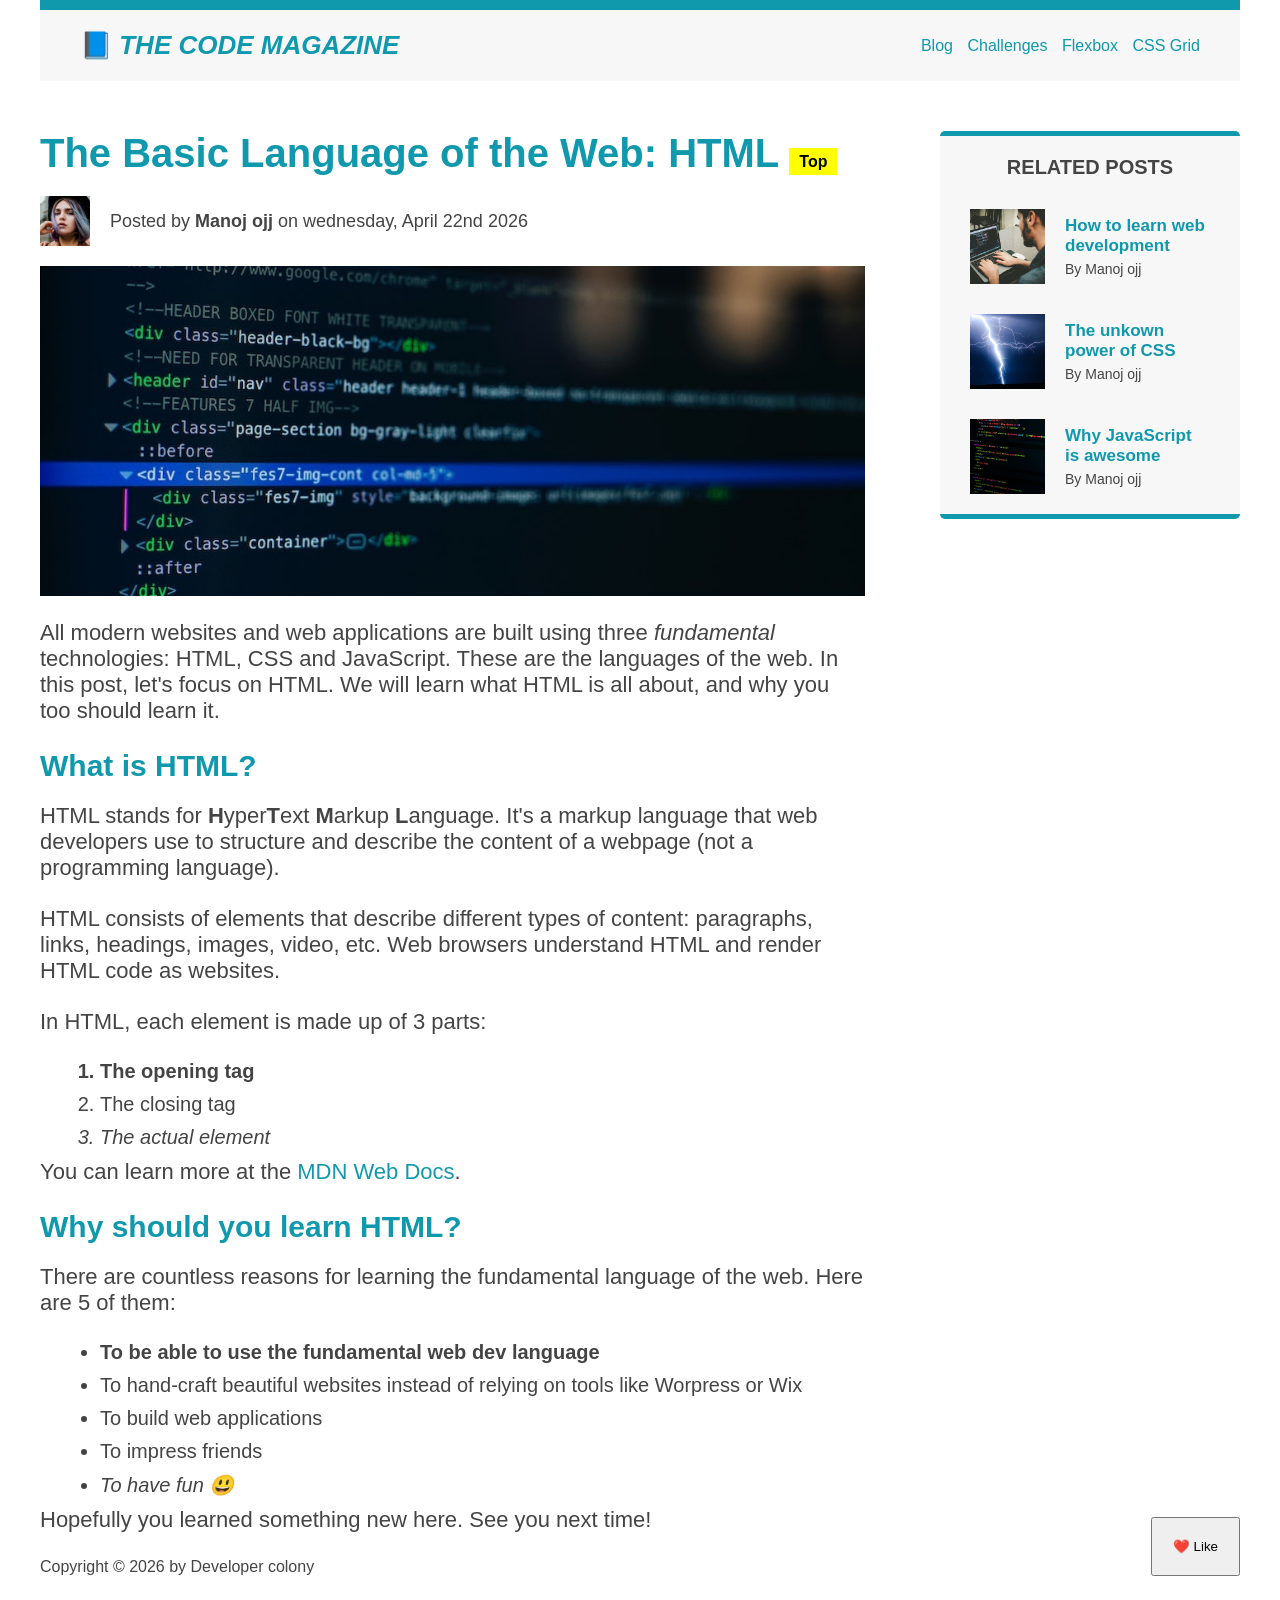
==== 03-CSS-Layouts/index.html @ 048b804e "CSS layouts" ====
<!doctype html>
<html lang="en">
  <head>
    <meta charset="UTF-8" />
    <title>The Basic Language Of The Web: HTML</title>
    <link rel="stylesheet" href="style.css" />
  </head>

  <body>
    <div class="container">
      <header class="main-header clear-fix">
        <h1>📘 The Code Magazine</h1>
        <nav>
          <a href="blog.html">Blog</a>
          <a href="challenges.html">Challenges</a>
          <a href="flexbox.html">Flexbox</a>
          <a href="css-grid.html">CSS Grid</a>
        </nav>
      </header>
      <div class="row">
        <article>
          <header>
            <h2>The Basic Language of the Web: HTML</h2>
            <div class="author-box">
              <img
                height="50"
                width="50"
                src="img/laura-jones.jpg"
                alt="Author picture"
                class="author-img"
              />
              <p id="author" class="author">
                Posted by <strong>Manoj ojj</strong> on wednesday, April 22nd
                2026
              </p>
            </div>
            <img
              class="post-img"
              height="200"
              width="500"
              src="img/post-img.jpg"
              alt="HTML code in screen"
            />
          </header>
          <p>
            All modern websites and web applications are built using three
            <em>fundamental</em> technologies: HTML, CSS and JavaScript. These
            are the languages of the web. In this post, let's focus on HTML. We
            will learn what HTML is all about, and why you too should learn it.
          </p>
          <h3>What is HTML?</h3>
          <p>
            HTML stands for <strong>H</strong>yper<strong>T</strong>ext
            <strong>M</strong>arkup <strong>L</strong>anguage. It's a markup
            language that web developers use to structure and describe the
            content of a webpage (not a programming language).
          </p>
          <p>
            HTML consists of elements that describe different types of content:
            paragraphs, links, headings, images, video, etc. Web browsers
            understand HTML and render HTML code as websites.
          </p>
          <p>In HTML, each element is made up of 3 parts:</p>
          <ol>
            <li>The opening tag</li>
            <li>The closing tag</li>
            <li>The actual element</li>
          </ol>
          <p>
            You can learn more at the
            <a
              href="https://developer.mozilla.org/en-US/docs/Web/HTML"
              target="_blank"
              >MDN Web Docs</a
            >.
          </p>
          <h3>Why should you learn HTML?</h3>
          <p>
            There are countless reasons for learning the fundamental language of
            the web. Here are 5 of them:
          </p>
          <ul>
            <li>To be able to use the fundamental web dev language</li>
            <li>
              To hand-craft beautiful websites instead of relying on tools like
              Worpress or Wix
            </li>
            <li>To build web applications</li>
            <li>To impress friends</li>
            <li>To have fun 😃</li>
          </ul>
          <p>Hopefully you learned something new here. See you next time!</p>
        </article>
        <aside>
          <h4>Related posts</h4>
          <ul class="related">
            <li class="related-post">
              <img
                src="img/related-1.jpg"
                alt="related post 1"
                height="75"
                width="75"
              />
              <div>
                <a href="#" class="related-link"
                  >How to learn web development</a
                >
                <p class="related-author">By Manoj ojj</p>
              </div>
            </li>
            <li class="related-post">
              <img
                src="img/related-2.jpg"
                alt="related post 1"
                height="75"
                width="75"
              />
              <div>
                <a href="#" class="related-link">The unkown power of CSS</a>
                <p class="related-author">By Manoj ojj</p>
              </div>
            </li>
            <li class="related-post">
              <img
                src="img/related-3.jpg"
                alt="related post 1"
                height="75"
                width="75"
              />
              <div>
                <a href="#" class="related-link">Why JavaScript is awesome</a>
                <p class="related-author">By Manoj ojj</p>
              </div>
            </li>
          </ul>
        </aside>
      </div>
      <footer>
        <p id="copyright">Copyright &copy; 2026 by Developer colony</p>
      </footer>
      <button>❤️ Like</button>
    </div>
  </body>
</html>
---- 03-CSS-Layouts/style.css ----
* {
  margin: 0;
  padding: 0;
  box-sizing: border-box;
}

body {
  font-family: sans-serif;
  color: #444;
}

.container {
  width: 1200px;
  margin: 0 auto;
  position: relative;
  border-top: 10px solid #1098ad;
}

button {
  padding: 20px;
  position: absolute;
  bottom: 0px;
  right: 0px;
  cursor: pointer;
}

.main-header {
  background-color: #f7f7f7;
  padding: 20px 40px;
  margin-bottom: 50px;
}

/* .clear-fix::after {
  clear: both;
  content: "";
  display: block;
} */

.post-img {
  margin-bottom: 20px;
  width: 100%;
  height: auto;
}

h1,
h2,
h3 {
  color: #1098ad;
}

h1 {
  font-size: 26px;
  text-transform: uppercase;
  font-style: italic;
  /* margin-bottom: 20px; */
  /* float: left; */
}

h1::first-letter {
  font-style: normal;
}

nav a {
  margin-right: 10px;
}

nav a:last-child {
  margin-right: 0;
}

h2 {
  font-size: 40px;
  margin-bottom: 20px;
  /* position: relative; */
}

h2::after {
  content: "Top";
  font-size: 16px;
  color: #000;
  background-color: yellow;
  padding: 5px 10px;
  margin-left: 10px;
  /* position: absolute; */
  top: -10px;
  right: -25px;
}

h3 {
  font-size: 30px;
  margin-bottom: 20px;
}

h4 {
  font-size: 20px;
  text-transform: uppercase;
  text-align: center;
  margin-bottom: 30px;
}

p {
  font-size: 22px;
  text-indent: 1.5;
  margin-bottom: 25px;
}

ul,
ol {
  margin-left: 60px;
}

li {
  font-size: 20px;
  margin-bottom: 10px;
}

/* li:last-child {
  margin: 0;
} */

#author {
  font-size: 18px;
}

#copyright {
  font-size: 16px;
}

.related-author {
  font-size: 18px;
  font-weight: bold;
}

.related {
  list-style: none;
  margin: 0;
}

aside {
  background-color: #f7f7f7;
  border-top: 5px solid #1098ad;
  border-bottom: 5px solid #1098ad;
  border-radius: 5px;
  padding: 20px 30px;
}

li:first-child {
  font-weight: bold;
}

li:last-child {
  font-style: italic;
}

a:link {
  color: #1098ad;
  text-decoration: none;
}

a:visited {
  color: #1098ad;
}

a:hover {
  color: orangered;
  text-decoration: underline orangered;
  font-weight: bold;
}

a:active {
  background-color: black;
  font-style: italic;
}

/* FLOAT */

/* .author-img {
  margin-bottom: 20px;
  float: left;
}

.author {
  margin-top: 15px;
  margin-left: 20px;
  float: left;
}

article {
  width: 825px;
  float: left;
}

aside {
  width: 300px;
  float: right;
}

footer {
  clear: both;
} */

/* FlexBox */

.main-header {
  display: flex;
  align-items: center;
  justify-content: space-between;
}

.author-box {
  display: flex;
  align-items: center;
  margin-bottom: 20px;
}

.author {
  margin-bottom: 0;
  margin-left: 20px;
}

.related-post {
  display: flex;
  align-items: center;
  gap: 20px;
  margin-bottom: 30px;
}
.related-post:last-child {
  margin-bottom: 0;
}

.related-author {
  margin-bottom: 0;
  font-size: 14px;
  font-weight: normal;
  font-style: normal;
}

.related-link:link {
  font-size: 17px;
  font-weight: bold;
  font-style: normal;
  margin-bottom: 5px;
  display: block;
}

.row {
  display: flex;
  gap: 75px;
  align-items: flex-start;
}

article {
  flex-shrink: 1;
}

aside {
  flex: 0 0 300px;
}
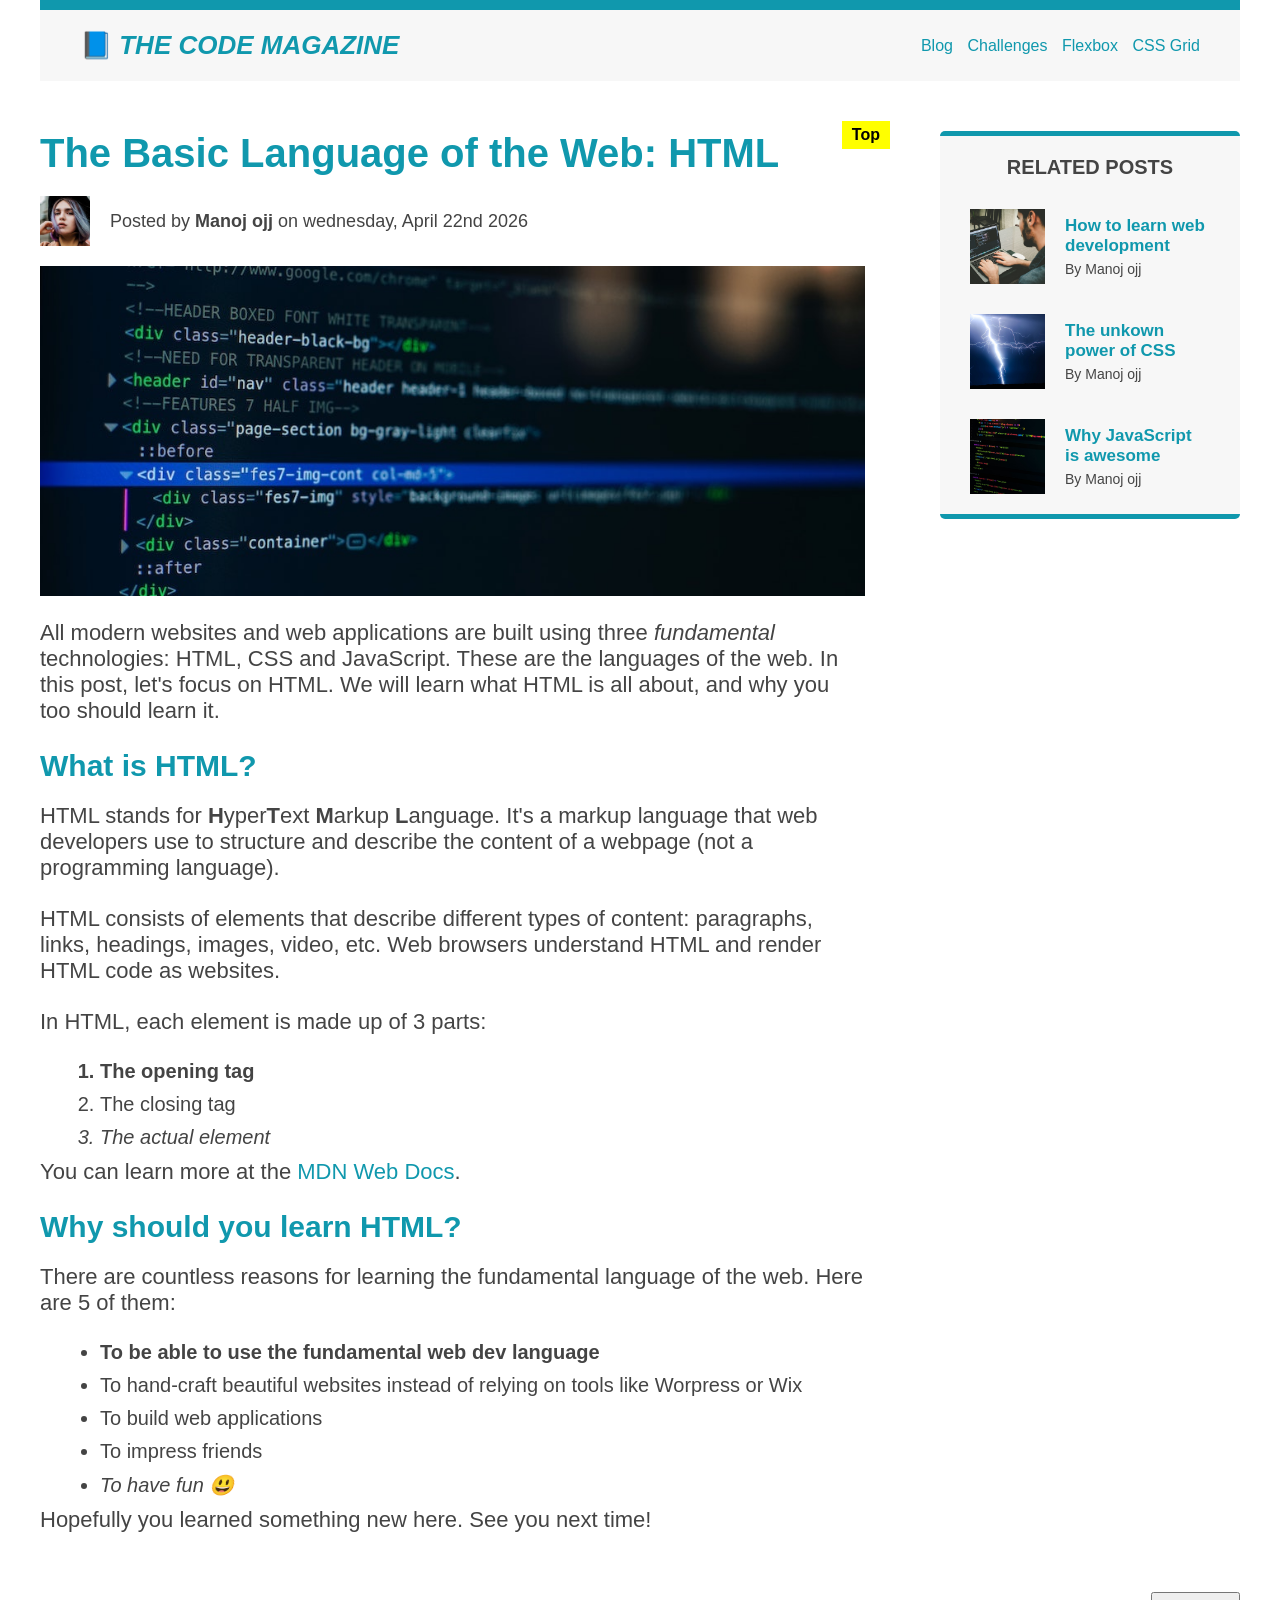
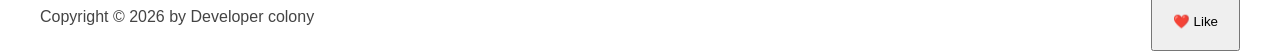
==== commit 78db8b40: "CSS layouts-Grid" ====
--- a/03-CSS-Layouts/index.html
+++ b/03-CSS-Layouts/index.html
@@ -17,124 +17,121 @@
           <a href="css-grid.html">CSS Grid</a>
         </nav>
       </header>
-      <div class="row">
-        <article>
-          <header>
-            <h2>The Basic Language of the Web: HTML</h2>
-            <div class="author-box">
-              <img
-                height="50"
-                width="50"
-                src="img/laura-jones.jpg"
-                alt="Author picture"
-                class="author-img"
-              />
-              <p id="author" class="author">
-                Posted by <strong>Manoj ojj</strong> on wednesday, April 22nd
-                2026
-              </p>
+
+      <article>
+        <header>
+          <h2>The Basic Language of the Web: HTML</h2>
+          <div class="author-box">
+            <img
+              height="50"
+              width="50"
+              src="img/laura-jones.jpg"
+              alt="Author picture"
+              class="author-img"
+            />
+            <p id="author" class="author">
+              Posted by <strong>Manoj ojj</strong> on wednesday, April 22nd 2026
+            </p>
+          </div>
+          <img
+            class="post-img"
+            height="200"
+            width="500"
+            src="img/post-img.jpg"
+            alt="HTML code in screen"
+          />
+        </header>
+        <p>
+          All modern websites and web applications are built using three
+          <em>fundamental</em> technologies: HTML, CSS and JavaScript. These are
+          the languages of the web. In this post, let's focus on HTML. We will
+          learn what HTML is all about, and why you too should learn it.
+        </p>
+        <h3>What is HTML?</h3>
+        <p>
+          HTML stands for <strong>H</strong>yper<strong>T</strong>ext
+          <strong>M</strong>arkup <strong>L</strong>anguage. It's a markup
+          language that web developers use to structure and describe the content
+          of a webpage (not a programming language).
+        </p>
+        <p>
+          HTML consists of elements that describe different types of content:
+          paragraphs, links, headings, images, video, etc. Web browsers
+          understand HTML and render HTML code as websites.
+        </p>
+        <p>In HTML, each element is made up of 3 parts:</p>
+        <ol>
+          <li>The opening tag</li>
+          <li>The closing tag</li>
+          <li>The actual element</li>
+        </ol>
+        <p>
+          You can learn more at the
+          <a
+            href="https://developer.mozilla.org/en-US/docs/Web/HTML"
+            target="_blank"
+            >MDN Web Docs</a
+          >.
+        </p>
+        <h3>Why should you learn HTML?</h3>
+        <p>
+          There are countless reasons for learning the fundamental language of
+          the web. Here are 5 of them:
+        </p>
+        <ul>
+          <li>To be able to use the fundamental web dev language</li>
+          <li>
+            To hand-craft beautiful websites instead of relying on tools like
+            Worpress or Wix
+          </li>
+          <li>To build web applications</li>
+          <li>To impress friends</li>
+          <li>To have fun 😃</li>
+        </ul>
+        <p>Hopefully you learned something new here. See you next time!</p>
+      </article>
+      <aside>
+        <h4>Related posts</h4>
+        <ul class="related">
+          <li class="related-post">
+            <img
+              src="img/related-1.jpg"
+              alt="related post 1"
+              height="75"
+              width="75"
+            />
+            <div>
+              <a href="#" class="related-link">How to learn web development</a>
+              <p class="related-author">By Manoj ojj</p>
             </div>
+          </li>
+          <li class="related-post">
             <img
-              class="post-img"
-              height="200"
-              width="500"
-              src="img/post-img.jpg"
-              alt="HTML code in screen"
+              src="img/related-2.jpg"
+              alt="related post 1"
+              height="75"
+              width="75"
             />
-          </header>
-          <p>
-            All modern websites and web applications are built using three
-            <em>fundamental</em> technologies: HTML, CSS and JavaScript. These
-            are the languages of the web. In this post, let's focus on HTML. We
-            will learn what HTML is all about, and why you too should learn it.
-          </p>
-          <h3>What is HTML?</h3>
-          <p>
-            HTML stands for <strong>H</strong>yper<strong>T</strong>ext
-            <strong>M</strong>arkup <strong>L</strong>anguage. It's a markup
-            language that web developers use to structure and describe the
-            content of a webpage (not a programming language).
-          </p>
-          <p>
-            HTML consists of elements that describe different types of content:
-            paragraphs, links, headings, images, video, etc. Web browsers
-            understand HTML and render HTML code as websites.
-          </p>
-          <p>In HTML, each element is made up of 3 parts:</p>
-          <ol>
-            <li>The opening tag</li>
-            <li>The closing tag</li>
-            <li>The actual element</li>
-          </ol>
-          <p>
-            You can learn more at the
-            <a
-              href="https://developer.mozilla.org/en-US/docs/Web/HTML"
-              target="_blank"
-              >MDN Web Docs</a
-            >.
-          </p>
-          <h3>Why should you learn HTML?</h3>
-          <p>
-            There are countless reasons for learning the fundamental language of
-            the web. Here are 5 of them:
-          </p>
-          <ul>
-            <li>To be able to use the fundamental web dev language</li>
-            <li>
-              To hand-craft beautiful websites instead of relying on tools like
-              Worpress or Wix
-            </li>
-            <li>To build web applications</li>
-            <li>To impress friends</li>
-            <li>To have fun 😃</li>
-          </ul>
-          <p>Hopefully you learned something new here. See you next time!</p>
-        </article>
-        <aside>
-          <h4>Related posts</h4>
-          <ul class="related">
-            <li class="related-post">
-              <img
-                src="img/related-1.jpg"
-                alt="related post 1"
-                height="75"
-                width="75"
-              />
-              <div>
-                <a href="#" class="related-link"
-                  >How to learn web development</a
-                >
-                <p class="related-author">By Manoj ojj</p>
-              </div>
-            </li>
-            <li class="related-post">
-              <img
-                src="img/related-2.jpg"
-                alt="related post 1"
-                height="75"
-                width="75"
-              />
-              <div>
-                <a href="#" class="related-link">The unkown power of CSS</a>
-                <p class="related-author">By Manoj ojj</p>
-              </div>
-            </li>
-            <li class="related-post">
-              <img
-                src="img/related-3.jpg"
-                alt="related post 1"
-                height="75"
-                width="75"
-              />
-              <div>
-                <a href="#" class="related-link">Why JavaScript is awesome</a>
-                <p class="related-author">By Manoj ojj</p>
-              </div>
-            </li>
-          </ul>
-        </aside>
-      </div>
+            <div>
+              <a href="#" class="related-link">The unkown power of CSS</a>
+              <p class="related-author">By Manoj ojj</p>
+            </div>
+          </li>
+          <li class="related-post">
+            <img
+              src="img/related-3.jpg"
+              alt="related post 1"
+              height="75"
+              width="75"
+            />
+            <div>
+              <a href="#" class="related-link">Why JavaScript is awesome</a>
+              <p class="related-author">By Manoj ojj</p>
+            </div>
+          </li>
+        </ul>
+      </aside>
+
       <footer>
         <p id="copyright">Copyright &copy; 2026 by Developer colony</p>
       </footer>
--- a/03-CSS-Layouts/style.css
+++ b/03-CSS-Layouts/style.css
@@ -27,7 +27,6 @@
 .main-header {
   background-color: #f7f7f7;
   padding: 20px 40px;
-  margin-bottom: 50px;
 }
 
 /* .clear-fix::after {
@@ -71,7 +70,7 @@
 h2 {
   font-size: 40px;
   margin-bottom: 20px;
-  /* position: relative; */
+  position: relative;
 }
 
 h2::after {
@@ -81,7 +80,7 @@
   background-color: yellow;
   padding: 5px 10px;
   margin-left: 10px;
-  /* position: absolute; */
+  position: absolute;
   top: -10px;
   right: -25px;
 }
@@ -243,16 +242,17 @@
   display: block;
 }
 
-.row {
-  display: flex;
-  gap: 75px;
-  align-items: flex-start;
-}
-
-article {
-  flex-shrink: 1;
-}
-
-aside {
-  flex: 0 0 300px;
-}
+.container {
+  display: grid;
+  grid-template-columns: 1fr 300px;
+  column-gap: 75px;
+  row-gap: 50px;
+  align-items: start;
+}
+
+.main-header {
+  grid-column: 1/-1;
+}
+footer {
+  grid-column: 1/-1;
+}
